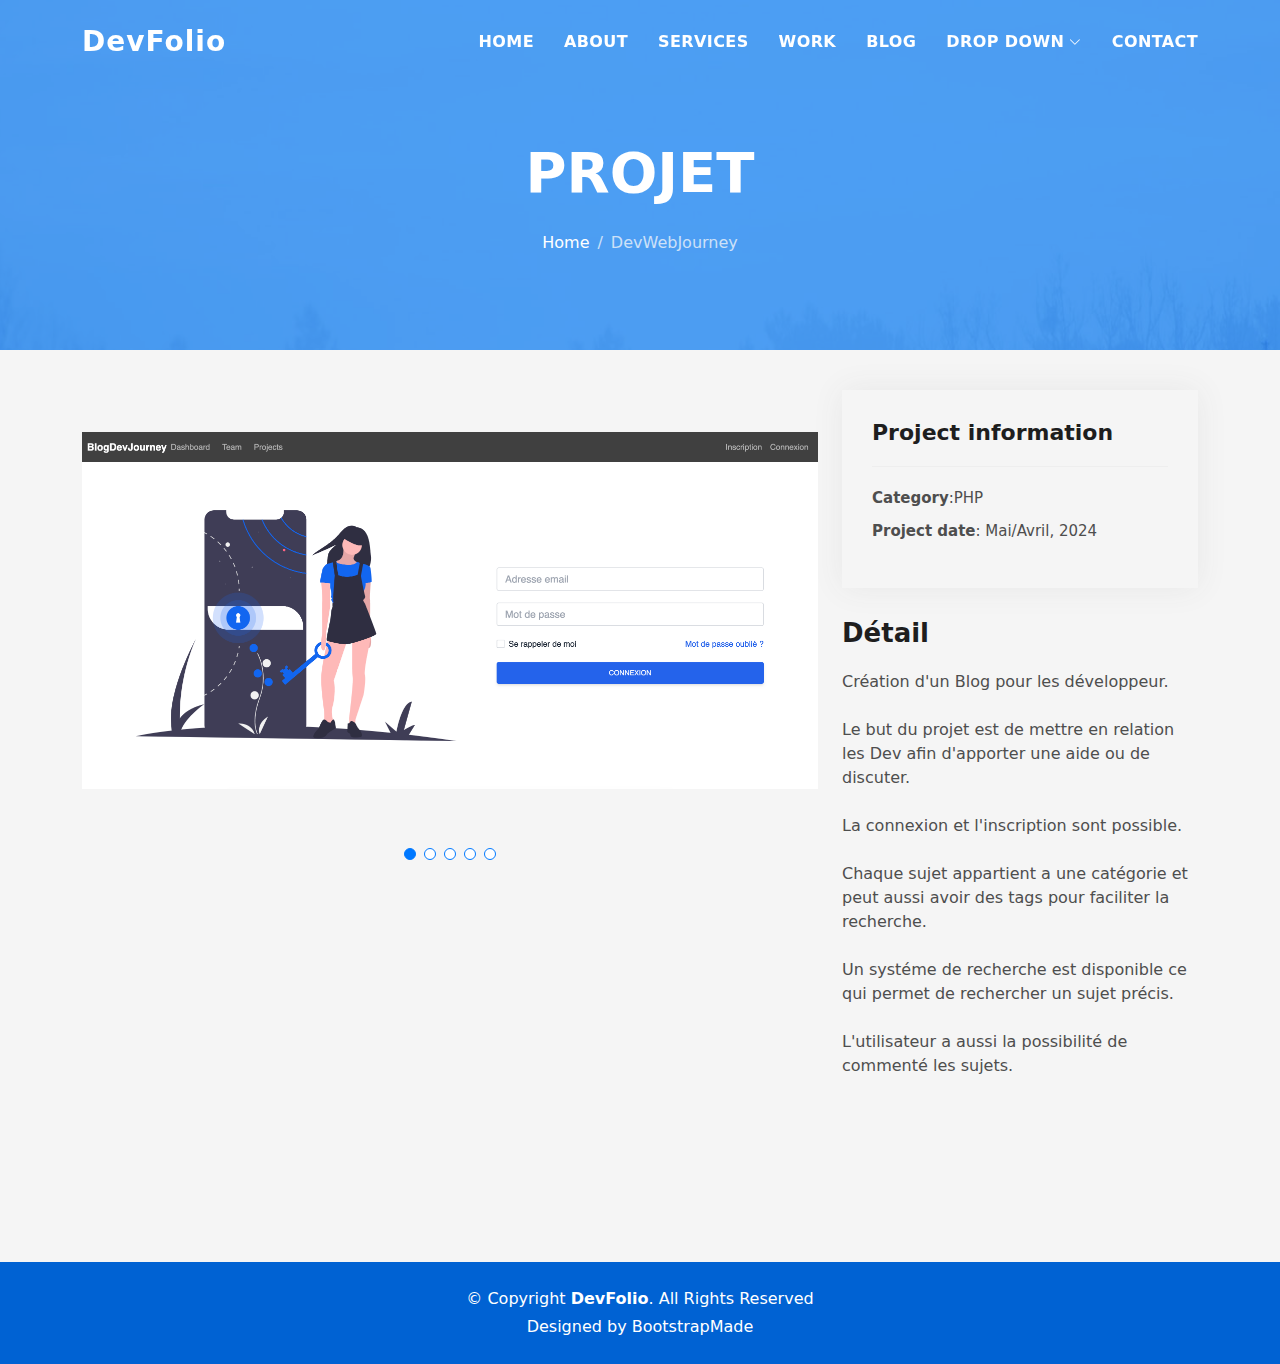
==== porfolio-Blogdevjourney.html @ 0d95d1b3 "PROJECT" ====
<!DOCTYPE html>
<html lang="en">

<head>
    <meta charset="utf-8">
    <meta content="width=device-width, initial-scale=1.0" name="viewport">

    <title>DevFolio Bootstrap Portfolio Template - Portfolio Details</title>
    <meta content="" name="description">
    <meta content="" name="keywords">

    <!-- Favicons -->
    <link href="assets/img/favicon.png" rel="icon">
    <link href="assets/img/apple-touch-icon.png" rel="apple-touch-icon">

    <!-- Vendor CSS Files -->
    <link href="assets/vendor/bootstrap/css/bootstrap.min.css" rel="stylesheet">
    <link href="assets/vendor/bootstrap-icons/bootstrap-icons.css" rel="stylesheet">
    <link href="assets/vendor/glightbox/css/glightbox.min.css" rel="stylesheet">
    <link href="assets/vendor/swiper/swiper-bundle.min.css" rel="stylesheet">

    <!-- Template Main CSS File -->
    <link href="assets/css/style.css" rel="stylesheet">

    <!-- =======================================================
    * Template Name: PortFolio-Alexandre
    * Template URL: https://bootstrapmade.com/devfolio-bootstrap-portfolio-html-template/
    * Updated: Mar 17 2024 with Bootstrap v5.3.3
    * Author: BootstrapMade.com
    * License: https://bootstrapmade.com/license/
    ======================================================== -->
</head>

<body>

<!-- ======= Header ======= -->
<header id="header" class="fixed-top">
    <div class="container d-flex align-items-center justify-content-between">

        <h1 class="logo"><a href="index.html">DevFolio</a></h1>
        <!-- Uncomment below if you prefer to use an image logo -->
        <!-- <a href="index.html" class="logo"><img src="assets/img/logo.png" alt="" class="img-fluid"></a>-->

        <nav id="navbar" class="navbar">
            <ul>
                <li><a class="nav-link scrollto " href="#hero">Home</a></li>
                <li><a class="nav-link scrollto" href="#about">About</a></li>
                <li><a class="nav-link scrollto" href="#services">Services</a></li>
                <li><a class="nav-link scrollto " href="#work">Work</a></li>
                <li><a class="nav-link scrollto " href="#blog">Blog</a></li>
                <li class="dropdown"><a href="#"><span>Drop Down</span> <i class="bi bi-chevron-down"></i></a>
                    <ul>
                        <li><a href="#">Drop Down 1</a></li>
                        <li class="dropdown"><a href="#"><span>Deep Drop Down</span> <i class="bi bi-chevron-right"></i></a>
                            <ul>
                                <li><a href="#">Deep Drop Down 1</a></li>
                                <li><a href="#">Deep Drop Down 2</a></li>
                                <li><a href="#">Deep Drop Down 3</a></li>
                                <li><a href="#">Deep Drop Down 4</a></li>
                                <li><a href="#">Deep Drop Down 5</a></li>
                            </ul>
                        </li>
                        <li><a href="#">Drop Down 2</a></li>
                        <li><a href="#">Drop Down 3</a></li>
                        <li><a href="#">Drop Down 4</a></li>
                    </ul>
                </li>
                <li><a class="nav-link scrollto" href="#contact">Contact</a></li>
            </ul>
            <i class="bi bi-list mobile-nav-toggle"></i>
        </nav><!-- .navbar -->

    </div>
</header><!-- End Header -->

<div class="hero hero-single route bg-image" style="background-image: url(assets/img/overlay-bg.jpg)">
    <div class="overlay-mf"></div>
    <div class="hero-content display-table">
        <div class="table-cell">
            <div class="container">
                <h2 class="hero-title mb-4">Projet</h2>
                <ol class="breadcrumb d-flex justify-content-center">
                    <li class="breadcrumb-item">
                        <a href="#">Home</a>
                    </li>
                    <li class="breadcrumb-item active">DevWebJourney</li>
                </ol>
            </div>
        </div>
    </div>
</div>

<main id="main">

    <!-- ======= Portfolio Details Section ======= -->
    <section id="portfolio-details" class="portfolio-details">
        <div class="container">

            <div class="row gy-4">

                <div class="col-lg-8">
                    <div class="portfolio-details-slider swiper">
                        <div class="swiper-wrapper align-items-center">

                            <div class="swiper-slide">
                                <img src="assets/img/pageconnexion.png" alt="">
                            </div>

                            <div class="swiper-slide">
                                <img src="assets/img/filtreblog.png" alt="">
                            </div>

                            <div class="swiper-slide">
                                <img src="assets/img/diagrammeblog.png" alt="">
                            </div>
                            <div class="swiper-slide">
                                <img src="assets/img/homeBlog.png" alt="">
                            </div>
                            <div class="swiper-slide">
                                <img src="assets/img/commentaireBlog.png" alt="">
                            </div>

                        </div>
                        <div class="swiper-pagination"></div>
                    </div>
                </div>

                <div class="col-lg-4">
                    <div class="portfolio-info">
                        <h3>Project information</h3>
                        <ul>
                            <li><strong>Category</strong>:PHP</li>
                            <li><strong>Project date</strong>: Mai/Avril, 2024</li>
                        </ul>
                    </div>
                    <div class="portfolio-description">
                        <h2>Détail</h2>
                        <p>
                            Création d'un Blog pour les développeur. <br>
                            <br>
                            Le but du projet est de mettre en relation les Dev afin d'apporter une aide ou de discuter. <br>
                            <br>
                            La connexion et l'inscription sont possible. <br> <br>
                            Chaque sujet appartient a une catégorie et peut aussi avoir des tags pour faciliter la recherche.
                            <br><br>
                            Un systéme de recherche est disponible ce qui permet de rechercher un sujet précis. <br><br>
                            L'utilisateur a aussi la possibilité de commenté les sujets. <br><br><br><br><br><br><br><br>
                    </div>
                </div>

            </div>

        </div>
    </section><!-- End Portfolio Details Section -->

</main><!-- End #main -->

<!-- ======= Footer ======= -->
<footer>
    <div class="container">
        <div class="row">
            <div class="col-sm-12">
                <div class="copyright-box">
                    <p class="copyright">&copy; Copyright <strong>DevFolio</strong>. All Rights Reserved</p>
                    <div class="credits">
                        <!--
                        All the links in the footer should remain intact.
                        You can delete the links only if you purchased the pro version.
                        Licensing information: https://bootstrapmade.com/license/
                        Purchase the pro version with working PHP/AJAX contact form: https://bootstrapmade.com/buy/?theme=DevFolio
                      -->
                        Designed by <a href="https://bootstrapmade.com/">BootstrapMade</a>
                    </div>
                </div>
            </div>
        </div>
    </div>
</footer><!-- End  Footer -->

<div id="preloader"></div>
<a href="#" class="back-to-top d-flex align-items-center justify-content-center"><i class="bi bi-arrow-up-short"></i></a>

<!-- Vendor JS Files -->
<script src="assets/vendor/purecounter/purecounter_vanilla.js"></script>
<script src="assets/vendor/bootstrap/js/bootstrap.bundle.min.js"></script>
<script src="assets/vendor/glightbox/js/glightbox.min.js"></script>
<script src="assets/vendor/swiper/swiper-bundle.min.js"></script>
<script src="assets/vendor/typed.js/typed.umd.js"></script>
<script src="assets/vendor/php-email-form/validate.js"></script>

<!-- Template Main JS File -->
<script src="assets/js/main.js"></script>

</body>

</html>
---- assets/css/style.css ----
/**
* Template Name: PortFolio-Alexandre
* Template URL: https://bootstrapmade.com/devfolio-bootstrap-portfolio-html-template/
* Updated: Mar 17 2024 with Bootstrap v5.3.3
* Author: BootstrapMade.com
* License: https://bootstrapmade.com/license/
*/

/*--------------------------------------------------------------
# General
--------------------------------------------------------------*/
body {
  background-color: #f5f5f5;
  color: #4e4e4e;
}

h1,
h2,
h3,
h4,
h5,
h6 {
  color: #1e1e1e;
}

a {
  color: #1e1e1e;
  text-decoration: none;
  transition: all 0.5s ease-in-out;
}

a:hover {
  color: #0078ff;
  text-decoration: none;
  transition: all 0.5s ease-in-out;
}

.p-r {
  position: relative;
}

.color-a {
  text-decoration: none;
  color: #0078ff;
}

.color-d {
  color: #f5f5f5;
}

.color-text-a {
  text-decoration: none;
  color: #4e4e4e;
}

.box-shadow,
.card-blog,
.work-box,
.service-box,
.paralax-mf {
  box-shadow: 0 13px 8px -10px rgba(0, 0, 0, 0.1);
}

.box-shadow-a,
.button:hover {
  text-decoration: none;
  box-shadow: 0 0 0 4px #cde1f8;
}

.display-5 {
  font-size: 2.5rem;
  font-weight: 300;
  line-height: 1.1;
}

.display-6 {
  font-size: 2rem;
  font-weight: 300;
  line-height: 1.1;
}

.avatar {
  width: 32px;
  height: 32px;
  margin-right: 4px;
  overflow: hidden;
}

.bg-image {
  background-repeat: no-repeat;
  background-attachment: fixed;
  background-size: cover;
  background-position: center center;
}

@media (max-width: 1024px) {
  .bg-image {
    background-attachment: scroll;
  }
}

.overlay-mf {
  background-color: #0078ff;
}

.overlay-mf {
  position: absolute;
  top: 0;
  left: 0px;
  padding: 0;
  height: 100%;
  width: 100%;
  opacity: 0.7;
}

.paralax-mf {
  position: relative;
  padding: 8rem 0;
}

.display-table {
  width: 100%;
  height: 100%;
  display: table;
}

.table-cell {
  display: table-cell;
  vertical-align: middle;
}

/*--/ Sections /--*/
.sect-4 {
  padding: 4rem 0;
}

.sect-pt4 {
  padding-top: 4rem;
}

.sect-mt4 {
  margin-top: 4rem;
}

/*--/ Title s /--*/
.title-s {
  font-weight: 600;
  color: #1e1e1e;
  font-size: 1.1rem;
}

/*--/ Title A /--*/
.title-box {
  margin-bottom: 4rem;
}

.title-a {
  text-decoration: none;
  font-size: 3rem;
  font-weight: bold;
  text-transform: uppercase;
}

.subtitle-a {
  text-decoration: none;
  color: #4e4e4e;
}

.line-mf {
  width: 40px;
  height: 5px;
  background-color: #0078ff;
  margin: 0 auto;
}

/*--/ Title Left /--*/
.title-box-2 {
  margin-bottom: 3rem;
}

.title-left {
  font-size: 2rem;
  position: relative;
}

.title-left:before {
  content: "";
  position: absolute;
  height: 3px;
  background-color: #0078ff;
  width: 100px;
  bottom: -12px;
}

/*------/ Box /------*/
.box-pl2 {
  padding-left: 2rem;
}

.box-shadow-full {
  padding: 3rem 1.25rem;
  position: relative;
  background-color: #fff;
  margin-bottom: 3rem;
  z-index: 2;
  box-shadow: 0 1px 1px 0 rgba(0, 0, 0, 0.06), 0 2px 5px 0 rgba(0, 0, 0, 0.2);
}

@media (min-width: 768px) {
  .box-shadow-full {
    padding: 3rem;
  }
}

/*------/ Socials /------*/
.socials {
  padding: 1.5rem 0;
}

.socials ul li {
  display: inline-block;
}

.socials .ico-circle {
  height: 40px;
  width: 40px;
  font-size: 1.2rem;
  border-radius: 50%;
  line-height: 1.6;
  margin: 0 15px 0 0;
  box-shadow: 0 0 0 3px #0078ff;
  transition: all 500ms ease;
}

.socials .ico-circle:hover {
  background-color: #0078ff;
  color: #fff;
  box-shadow: 0 0 0 3px #cde1f8;
  transition: all 500ms ease;
}

/*------/ Ul resect /------*/
.ul-resect,
.widget-tags ul,
.widget-sidebar .list-sidebar,
.box-comments .list-comments,
.blog-wrapper .post-meta ul,
.list-ico,
.socials ul {
  list-style: none;
  padding-left: 0;
  margin-bottom: 0;
}

.list-ico {
  line-height: 2;
}

.list-ico span {
  color: #0078ff;
  margin-right: 10px;
}

/*------/ Ico Circle /------*/
.ico-circle {
  height: 100px;
  width: 100px;
  font-size: 2rem;
  border-radius: 50%;
  line-height: 1.55;
  margin: 0 auto;
  text-align: center;
  box-shadow: 0 0 0 10px #0078ff;
  display: block;
}

/*------/ Owl Carousel /------*/
.owl-theme .owl-dots {
  text-align: center;
  margin-top: 18px;
}

.owl-theme .owl-dots .owl-dot {
  display: inline-block;
}

.owl-theme .owl-dots .owl-dot span {
  width: 18px;
  height: 7px;
  margin: 5px 5px;
  background: #cde1f8;
  border: 0px solid #cde1f8;
  display: block;
  transition: all 0.6s ease-in-out;
  cursor: pointer;
}

.owl-theme .owl-dots .owl-dot:hover span {
  background-color: #cde1f8;
}

.owl-theme .owl-dots .owl-dot.active span {
  background-color: #1B1B1B;
  width: 25px;
}

/*--/ Scrolltop s /--*/
.scrolltop-mf {
  position: relative;
  display: none;
}

.scrolltop-mf span {
  z-index: 999;
  position: fixed;
  width: 42px;
  height: 42px;
  background-color: #0078ff;
  opacity: 0.7;
  font-size: 1.6rem;
  line-height: 1.5;
  text-align: center;
  color: #fff;
  top: auto;
  left: auto;
  right: 30px;
  bottom: 50px;
  cursor: pointer;
  border-radius: 50%;
}

/*--------------------------------------------------------------
# Back to top button
--------------------------------------------------------------*/
.back-to-top {
  position: fixed;
  visibility: hidden;
  opacity: 0;
  right: 15px;
  bottom: 15px;
  z-index: 996;
  background: #0078ff;
  width: 40px;
  height: 40px;
  border-radius: 50px;
  transition: all 0.4s;
}

.back-to-top i {
  font-size: 28px;
  color: #fff;
  line-height: 0;
}

.back-to-top:hover {
  background: #298eff;
  color: #fff;
}

.back-to-top.active {
  visibility: visible;
  opacity: 1;
}

/*------/ Prelaoder /------*/
#preloader {
  position: fixed;
  top: 0;
  left: 0;
  right: 0;
  bottom: 0;
  z-index: 9999;
  overflow: hidden;
  background: #fff;
}

#preloader:before {
  content: "";
  position: fixed;
  top: calc(50% - 30px);
  left: calc(50% - 30px);
  border: 6px solid #f2f2f2;
  border-top: 6px solid #0078ff;
  border-radius: 50%;
  width: 60px;
  height: 60px;
  animation: animate-preloader 1s linear infinite;
}

@keyframes animate-preloader {
  0% {
    transform: rotate(0deg);
  }

  100% {
    transform: rotate(360deg);
  }
}

/*------/ Button /------*/
.button {
  display: inline-block;
  padding: 0.3rem 0.6rem;
  text-align: center;
  vertical-align: middle;
  -webkit-user-select: none;
  -moz-user-select: none;
  user-select: none;
  font-size: 1rem;
  border-radius: 0.3rem;
  border: 1px solid transparent;
  transition: all 500ms ease;
  cursor: pointer;
}

.button:focus {
  outline: 0;
}

.button:hover {
  background-color: #0062d3;
  color: #fff;
  transition: all 500ms ease;
}

.button-a {
  text-decoration: none;
  background-color: #0078ff;
  color: #fff;
  border-color: #cde1f8;
}

.button-big {
  padding: 0.9rem 2.3rem;
  font-size: 1.2rem;
}

.button-rouded {
  border-radius: 5rem;
}

.btn-lg {
  padding: 0.5rem 1rem;
  font-size: 1.25rem;
  line-height: 1.5;
  border-radius: 0.3rem;
}

/*--------------------------------------------------------------
# Header
--------------------------------------------------------------*/
#header {
  transition: all 0.5s;
  z-index: 997;
  padding: 20px 0;
}

#header .logo {
  font-size: 28px;
  margin: 0;
  padding: 0;
  font-weight: 600;
  letter-spacing: 1px;
}

#header .logo a {
  color: #fff;
}

#header .logo img {
  max-height: 40px;
}

#header.header-scrolled {
  background: rgba(0, 0, 0, 0.9);
  padding: 12px 0;
}

/*--------------------------------------------------------------
# Navigation Menu
--------------------------------------------------------------*/
/**
* Desktop Navigation 
*/
.navbar {
  padding: 0;
}

.navbar ul {
  margin: 0;
  padding: 0;
  display: flex;
  list-style: none;
  align-items: center;
}

.navbar li {
  position: relative;
}

.navbar>ul>li {
  white-space: nowrap;
  padding: 10px 0 10px 30px;
}

.navbar a,
.navbar a:focus {
  display: flex;
  align-items: center;
  justify-content: space-between;
  color: #fff;
  font-size: 16px;
  font-weight: 600;
  padding: 0;
  white-space: nowrap;
  transition: 0.3s;
  letter-spacing: 0.4px;
  position: relative;
  text-transform: uppercase;
}

.navbar a i,
.navbar a:focus i {
  font-size: 12px;
  line-height: 0;
  margin-left: 5px;
}

.navbar>ul>li>a:before {
  content: "";
  position: absolute;
  width: 100%;
  height: 2px;
  bottom: -6px;
  left: 0;
  width: 0;
  background-color: #fff;
  visibility: hidden;
  transition: all 0.3s ease-in-out 0s;
}

.navbar a:hover:before,
.navbar li:hover>a:before,
.navbar .active:before {
  visibility: visible;
  width: 80%;
}

.navbar a:hover,
.navbar .active,
.navbar .active:focus,
.navbar li:hover>a {
  color: #fff;
}

.navbar .dropdown ul {
  display: block;
  position: absolute;
  left: 30px;
  top: calc(100% + 30px);
  margin: 0;
  padding: 10px 0;
  z-index: 99;
  opacity: 0;
  visibility: hidden;
  background: #fff;
  box-shadow: 0px 0px 30px rgba(127, 137, 161, 0.25);
  transition: 0.3s;
}

.navbar .dropdown ul li {
  min-width: 200px;
}

.navbar .dropdown ul a {
  padding: 10px 20px;
  font-size: 14px;
  text-transform: none;
  color: #4e4e4e;
}

.navbar .dropdown ul a i {
  font-size: 12px;
}

.navbar .dropdown ul a:hover,
.navbar .dropdown ul .active:hover,
.navbar .dropdown ul li:hover>a {
  color: #0078ff;
}

.navbar .dropdown:hover>ul {
  opacity: 1;
  top: 100%;
  visibility: visible;
}

.navbar .dropdown .dropdown ul {
  top: 0;
  left: calc(100% - 30px);
  visibility: hidden;
}

.navbar .dropdown .dropdown:hover>ul {
  opacity: 1;
  top: 0;
  left: 100%;
  visibility: visible;
}

@media (max-width: 1366px) {
  .navbar .dropdown .dropdown ul {
    left: -90%;
  }

  .navbar .dropdown .dropdown:hover>ul {
    left: -100%;
  }
}

/**
* Mobile Navigation 
*/
.mobile-nav-toggle {
  color: #fff;
  font-size: 28px;
  cursor: pointer;
  display: none;
  line-height: 0;
  transition: 0.5s;
}

@media (max-width: 991px) {
  .mobile-nav-toggle {
    display: block;
  }

  .navbar ul {
    display: none;
  }
}

.navbar-mobile {
  position: fixed;
  overflow: hidden;
  top: 0;
  right: 0;
  left: 0;
  bottom: 0;
  background: rgba(78, 78, 78, 0.9);
  transition: 0.3s;
  z-index: 999;
}

.navbar-mobile .mobile-nav-toggle {
  position: absolute;
  top: 15px;
  right: 15px;
}

.navbar-mobile ul {
  display: block;
  position: absolute;
  top: 55px;
  right: 15px;
  bottom: 15px;
  left: 15px;
  padding: 10px 0;
  background-color: #fff;
  overflow-y: auto;
  transition: 0.3s;
}

.navbar-mobile>ul>li {
  padding: 0;
}

.navbar-mobile a:hover:before,
.navbar-mobile li:hover>a:before,
.navbar-mobile .active:before {
  visibility: hidden;
}

.navbar-mobile a,
.navbar-mobile a:focus {
  padding: 10px 20px;
  font-size: 15px;
  color: #4e4e4e;
}

.navbar-mobile a:hover,
.navbar-mobile .active,
.navbar-mobile li:hover>a {
  color: #0078ff;
}

.navbar-mobile .getstarted,
.navbar-mobile .getstarted:focus {
  margin: 15px;
}

.navbar-mobile .dropdown ul {
  position: static;
  display: none;
  margin: 10px 20px;
  padding: 10px 0;
  z-index: 99;
  opacity: 1;
  visibility: visible;
  background: #fff;
  box-shadow: 0px 0px 30px rgba(127, 137, 161, 0.25);
}

.navbar-mobile .dropdown ul li {
  min-width: 200px;
}

.navbar-mobile .dropdown ul a {
  padding: 10px 20px;
}

.navbar-mobile .dropdown ul a i {
  font-size: 12px;
}

.navbar-mobile .dropdown ul a:hover,
.navbar-mobile .dropdown ul .active:hover,
.navbar-mobile .dropdown ul li:hover>a {
  color: #0078ff;
}

.navbar-mobile .dropdown>.dropdown-active {
  display: block;
}

/*--------------------------------------------------------------
# Hero Section
--------------------------------------------------------------*/
.hero {
  height: 100vh;
  position: relative;
  color: #fff;
}

.hero .hero-content {
  text-align: center;
  position: absolute;
}

.hero .overlay-itro {
  background-color: rgba(0, 0, 0, 0.6);
  position: absolute;
  top: 0;
  left: 0px;
  padding: 0;
  height: 100%;
  width: 100%;
  opacity: 0.9;
}

.hero .hero-title {
  color: #fff;
  font-weight: 600;
  font-size: 3rem;
}

@media (min-width: 768px) {
  .hero .hero-title {
    font-size: 4.5rem;
  }
}

.hero .hero-subtitle {
  font-size: 1.5rem;
  font-weight: 600;
}

@media (min-width: 768px) {
  .hero .hero-subtitle {
    font-size: 2.5rem;
  }
}

.hero .text-slider-items {
  display: none;
}

.hero-single {
  height: 350px;
}

.hero-single .hero-content {
  margin-top: 30px;
}

.hero-single .hero-title {
  text-transform: uppercase;
  font-size: 3rem;
}

@media (min-width: 768px) {
  .hero-single .hero-title {
    font-size: 3.5rem;
  }
}

.hero-single .breadcrumb {
  background-color: transparent;
  color: #0078ff;
}

.hero-single .breadcrumb .breadcrumb-item:before {
  color: #cde1f8;
}

.hero-single .breadcrumb .breadcrumb-item.active {
  color: #cde1f8;
}

.hero-single .breadcrumb a {
  color: #fff;
}

/*--------------------------------------------------------------
# About
--------------------------------------------------------------*/
.about-mf .box-shadow-full {
  padding-top: 4rem;
  padding-bottom: 4rem;
}

.about-mf .about-img {
  margin-bottom: 2rem;
}

.about-mf .about-img img {
  margin-left: 10px;
}

@media (min-width: 767px) {
  .about-mf .box-pl2 {
    margin-top: 3rem;
    padding-left: 0rem;
  }
}

.skill-mf span {
  color: #4e4e4e;
}

.skill-mf .progress {
  background-color: #cde1f8;
  margin: 0.5rem 0 1.2rem 0;
  border-radius: 0;
  height: 0.7rem;
}

.skill-mf .progress .progress-bar {
  height: 0.7rem;
  background-color: #0078ff;
}

/*--------------------------------------------------------------
# Services
--------------------------------------------------------------*/
.service-box {
  background-color: #fff;
  padding: 2.5rem 1.3rem;
  border-radius: 1rem;
  margin-bottom: 3rem;
  text-align: center;
}

.service-box:hover .ico-circle {
  transition: all 500ms ease;
  color: #fff;
  background-color: #0078ff;
  box-shadow: 0 0 0 10px #cde1f8;
}

.service-box .service-ico {
  margin-bottom: 1rem;
  color: #1e1e1e;
}

.service-box .ico-circle {
  transition: all 500ms ease;
  display: inline-flex;
  align-items: center;
  justify-content: center;
}

.service-box .ico-circle i {
  line-height: 0;
  font-size: 40px;
}

.service-box .s-title {
  font-size: 1.4rem;
  text-transform: uppercase;
  text-align: center;
  padding: 0.4rem 0;
}

.service-box .s-description {
  color: #4e4e4e;
}

/*--------------------------------------------------------------
# Counter
--------------------------------------------------------------*/
.counter-box {
  color: #fff;
  text-align: center;
}

@media (min-width: 577px) {
  .counter-box {
    margin-bottom: 1.8rem;
  }
}

.counter-ico {
  margin-bottom: 1rem;
}

.counter-ico .ico-circle {
  height: 60px;
  width: 60px;
  line-height: 1.5;
  box-shadow: 0 0 0 10px #cde1f8;
}

.counter-num .counter {
  font-size: 2rem;
  margin-bottom: 0;
}

/*--------------------------------------------------------------
# Portfolio
--------------------------------------------------------------*/
.work-box {
  margin-bottom: 3rem;
  -webkit-backface-visibility: hidden;
  backface-visibility: hidden;
  background-color: #fff;
}

.work-box:hover img {
  transform: scale(1.3);
}

.work-img {
  display: block;
  overflow: hidden;
}

.work-img img {
  transition: all 1s;
}

.work-content {
  padding: 2rem 3% 1rem 4%;
}

.work-content .w-more {
  color: #4e4e4e;
  font-size: 0.8rem;
}

.work-content .w-more .w-ctegory {
  color: #0078ff;
}

.work-content .w-like {
  font-size: 2.5rem;
  color: #0078ff;
  float: right;
}

.work-content .w-like a {
  color: #0078ff;
}

.work-content .w-like .num-like {
  font-size: 0.7rem;
}

.w-title {
  font-size: 1.2rem;
}

/*--------------------------------------------------------------
# Portfolio Details
--------------------------------------------------------------*/
.portfolio-details {
  padding-top: 40px;
}

.portfolio-details .portfolio-details-slider img {
  width: 100%;
}

.portfolio-details .portfolio-details-slider .swiper-pagination {
  margin-top: 20px;
  position: relative;
}

.portfolio-details .portfolio-details-slider .swiper-pagination .swiper-pagination-bullet {
  width: 12px;
  height: 12px;
  background-color: #fff;
  opacity: 1;
  border: 1px solid #0078ff;
}

.portfolio-details .portfolio-details-slider .swiper-pagination .swiper-pagination-bullet-active {
  background-color: #0078ff;
}

.portfolio-details .portfolio-info {
  padding: 30px;
  box-shadow: 0px 0 30px rgba(78, 78, 78, 0.08);
}

.portfolio-details .portfolio-info h3 {
  font-size: 22px;
  font-weight: 700;
  margin-bottom: 20px;
  padding-bottom: 20px;
  border-bottom: 1px solid #eee;
}

.portfolio-details .portfolio-info ul {
  list-style: none;
  padding: 0;
  font-size: 15px;
}

.portfolio-details .portfolio-info ul li+li {
  margin-top: 10px;
}

.portfolio-details .portfolio-description {
  padding-top: 30px;
}

.portfolio-details .portfolio-description h2 {
  font-size: 26px;
  font-weight: 700;
  margin-bottom: 20px;
}

.portfolio-details .portfolio-description p {
  padding: 0;
}

/*--------------------------------------------------------------
# Testimonials
--------------------------------------------------------------*/
.testimonial-box {
  color: #fff;
  text-align: center;
}

.testimonial-box .author-test {
  margin-top: 1rem;
}

.testimonial-box .author-test img {
  margin: 0 auto;
}

.testimonial-box .author {
  color: #fff;
  text-transform: uppercase;
  font-weight: 600;
  margin: 1rem 0;
  display: block;
  font-size: 1.4rem;
}

.testimonial-box .comit {
  font-size: 2rem;
  color: #0078ff;
  background-color: #fff;
  width: 52px;
  height: 52px;
  display: block;
  margin: 0 auto;
  border-radius: 50%;
  line-height: 1.6;
}

@media (min-width: 768px) {
  .testimonial-box .description {
    padding: 0 5rem;
  }
}

@media (min-width: 992px) {
  .testimonial-box .description {
    padding: 0 8rem;
  }
}

@media (min-width: 1200px) {
  .testimonial-box .description {
    padding: 0 13rem;
  }
}

.swiper-pagination {
  margin-top: 20px;
  position: relative;
}

.swiper-pagination .swiper-pagination-bullet {
  width: 12px;
  height: 12px;
  background-color: rgba(255, 255, 255, 0.4);
  opacity: 1;
}

.swiper-pagination .swiper-pagination-bullet-active {
  background-color: #fff;
}

/*--------------------------------------------------------------
# Contact
--------------------------------------------------------------*/
.footer-paralax {
  padding: 4rem 0 0 0;
}

.contact-mf {
  margin-top: 4rem;
}

@media (min-width: 767px) {
  .contact-mf .box-pl2 {
    margin-top: 3rem;
    padding-left: 0rem;
  }
}

.php-email-form .error-message {
  display: none;
  color: #fff;
  background: #ed3c0d;
  text-align: center;
  padding: 15px;
  font-weight: 600;
}

.php-email-form .sent-message {
  display: none;
  color: #fff;
  background: #18d26e;
  text-align: center;
  padding: 15px;
  font-weight: 600;
}

.php-email-form .loading {
  display: none;
  background: #fff;
  text-align: center;
  padding: 15px;
}

.php-email-form .loading:before {
  content: "";
  display: inline-block;
  border-radius: 50%;
  width: 24px;
  height: 24px;
  margin: 0 10px -6px 0;
  border: 3px solid #18d26e;
  border-top-color: #eee;
  animation: animate-loading 1s linear infinite;
}

.php-email-form input,
.php-email-form textarea {
  border-radius: 0;
  box-shadow: none;
  font-size: 14px;
}

.php-email-form input:focus,
.php-email-form textarea:focus {
  border-color: #0078ff;
}

.php-email-form input {
  padding: 10px 15px;
}

.php-email-form textarea {
  padding: 12px 15px;
  margin-bottom: 0;
}

.php-email-form button[type=submit] {
  background: #0078ff;
  border: 0;
  padding: 10px 24px;
  color: #fff;
  transition: 0.4s;
}

.php-email-form button[type=submit]:hover {
  background: #3393ff;
}

@keyframes animate-loading {
  0% {
    transform: rotate(0deg);
  }

  100% {
    transform: rotate(360deg);
  }
}

/*--------------------------------------------------------------
# Blog
--------------------------------------------------------------*/
@media (min-width: 767px) {
  .card-blog {
    margin-bottom: 3rem;
  }
}

.card-blog .card-body {
  position: relative;
}

.card-blog .card-category-box {
  position: absolute;
  text-align: center;
  top: -16px;
  left: 15px;
  right: 15px;
  line-height: 25px;
  overflow: hidden;
}

.card-blog .card-category {
  display: inline-block;
  color: #fff;
  padding: 0 15px 5px;
  overflow: hidden;
  background-color: #0078ff;
  border-radius: 4px;
}

.card-blog .card-category .category {
  color: #fff;
  display: inline-block;
  text-transform: uppercase;
  font-size: 0.7rem;
  letter-spacing: 0.1px;
  margin-bottom: 0;
}

.card-blog .card-title {
  font-size: 1.3rem;
  margin-top: 0.6rem;
}

.card-blog .card-description {
  color: #4e4e4e;
}

.card-blog .post-author {
  display: inline-block;
}

.card-blog .post-date {
  color: #4e4e4e;
  display: inline-block;
  float: right;
}

/*--------------------------------------------------------------
# Blog Single
--------------------------------------------------------------*/
.post-box,
.form-comments,
.box-comments,
.widget-sidebar {
  padding: 2rem;
  background-color: #fff;
  margin-bottom: 3rem;
}

@media (min-width: 768px) {

  .post-box,
  .form-comments,
  .box-comments,
  .widget-sidebar {
    padding: 3rem;
  }
}

.blog-wrapper .article-title {
  font-size: 1.5rem;
}

@media (min-width: 768px) {
  .blog-wrapper .article-title {
    font-size: 1.9rem;
  }
}

.blog-wrapper .post-meta {
  margin: 1rem 0;
}

.blog-wrapper .post-meta ul {
  border-left: 4px solid #0078ff;
  margin-top: 1rem;
}

.blog-wrapper .post-meta ul li {
  display: inline-block;
  margin-left: 15px;
}

.blog-wrapper .post-meta ul a {
  color: #0078ff;
}

.blog-wrapper .post-meta ul span {
  color: #1e1e1e;
}

.blog-wrapper .blockquote {
  border-left: 4px solid #0078ff;
  padding: 18px;
  font-style: italic;
}

/*------/ Comments /------*/
.box-comments .list-comments li {
  padding-bottom: 40px;
}

.box-comments .list-comments .comment-avatar {
  display: table-cell;
  vertical-align: top;
}

.box-comments .list-comments .comment-avatar img {
  width: 80px;
  height: 80px;
}

.box-comments .list-comments .comment-author {
  font-size: 1.3rem;
}

@media (min-width: 768px) {
  .box-comments .list-comments .comment-author {
    font-size: 1.5rem;
  }
}

.box-comments .list-comments .comment-details {
  display: table-cell;
  vertical-align: top;
  padding-left: 25px;
}

.box-comments .list-comments a {
  color: #0078ff;
}

.box-comments .list-comments span {
  color: #1e1e1e;
  font-style: italic;
}

.box-comments .comment-children {
  margin-left: 40px;
}

/*------/ Sidebar /------*/
.widget-sidebar .sidebar-title {
  font-size: 1.6rem;
  font-weight: 600;
  border-left: 5px solid #0078ff;
  padding-left: 15px;
  text-transform: uppercase;
  margin-bottom: 1.5rem;
}

.widget-sidebar .list-sidebar li {
  position: relative;
  padding: 6px 0 6px 24px;
}

.widget-sidebar .list-sidebar li:before {
  position: absolute;
  content: "";
  width: 10px;
  height: 1px;
  left: 0;
  background-color: #0078ff;
  top: 20px;
}

.sidebar-search input {
  background-color: #fff;
  border-radius: 0;
  transition: all 0.5s ease-in-out;
}

.sidebar-search .btn-search {
  background-color: #0078ff;
  border-color: #0078ff;
  border-radius: 0;
  padding-left: 20px;
  padding-right: 20px;
}

.widget-tags ul li {
  display: inline-block;
  background-color: #0078ff;
  padding: 0.2rem 0.6rem;
  margin-bottom: 0.5rem;
  border-radius: 15px;
}

.widget-tags ul li a {
  color: #fff;
}

/*--------------------------------------------------------------
# Footer
--------------------------------------------------------------*/
footer {
  text-align: center;
  color: #fff;
  padding: 25px 0;
  background: #0062d3;
}

footer .copyright {
  margin-bottom: 0.3rem;
}

footer .credits {
  margin-bottom: 0;
}

footer .credits a {
  color: #fff;
}
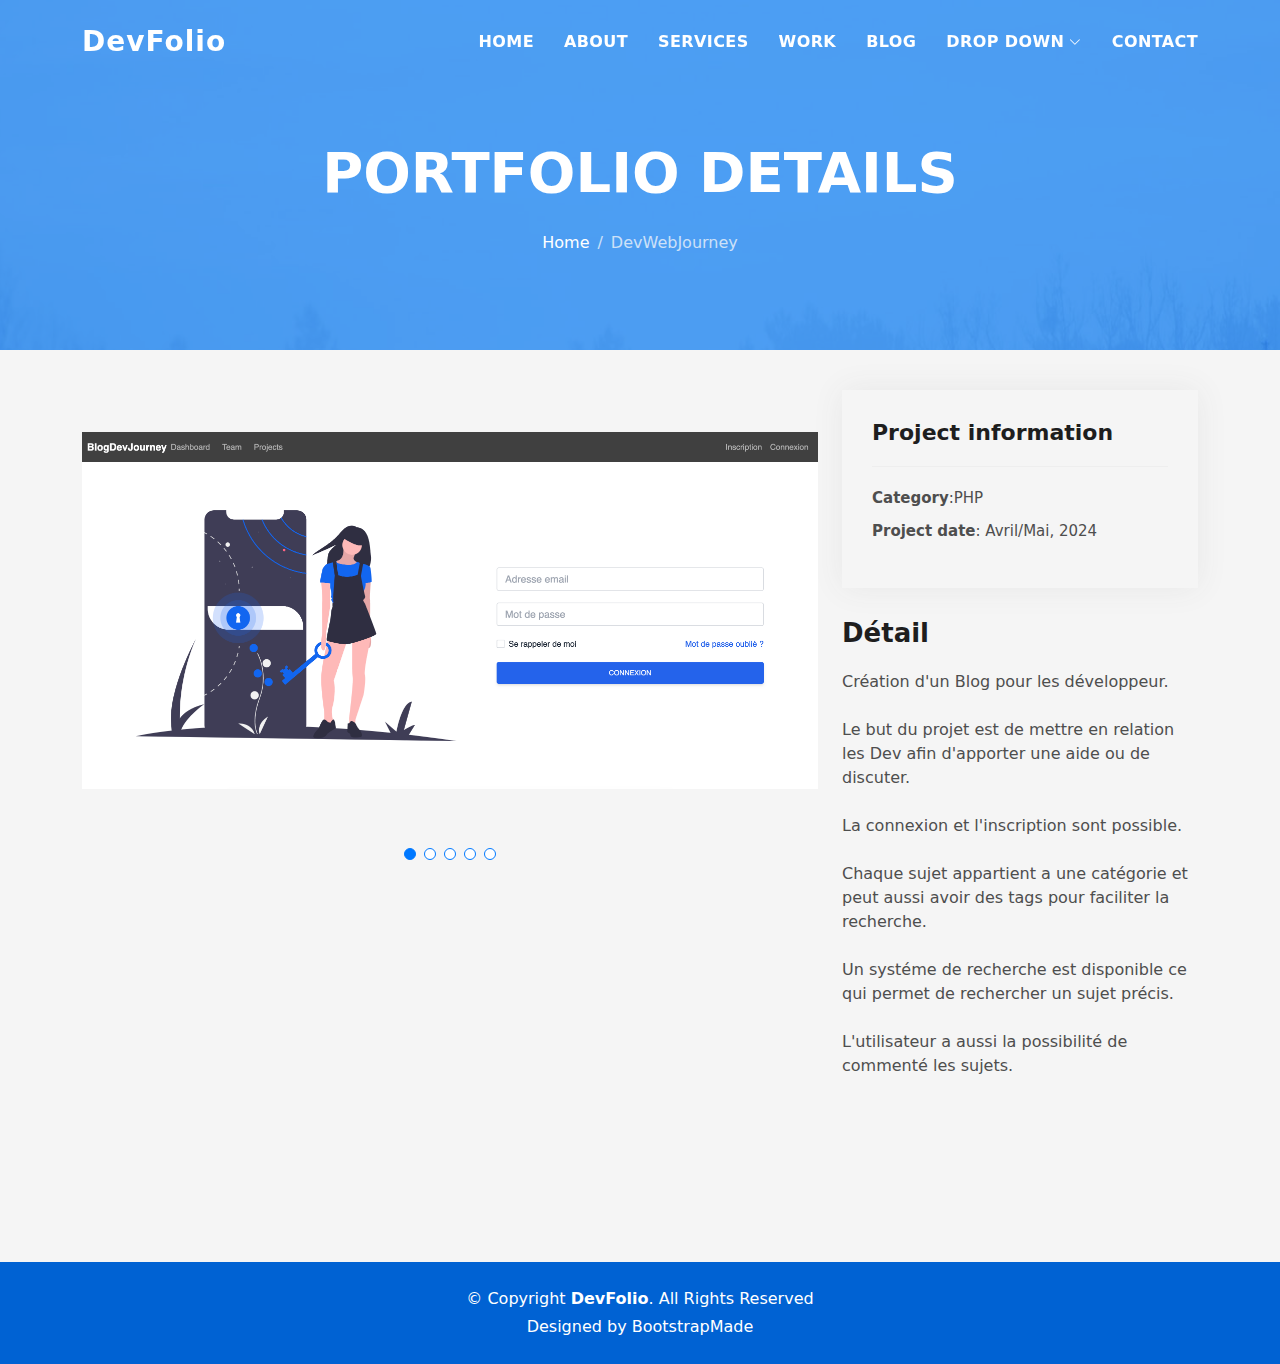
==== commit f87371d8: "++" ====
--- a/porfolio-Blogdevjourney.html
+++ b/porfolio-Blogdevjourney.html
@@ -78,7 +78,7 @@
     <div class="hero-content display-table">
         <div class="table-cell">
             <div class="container">
-                <h2 class="hero-title mb-4">Projet</h2>
+                <h2 class="hero-title mb-4">Portfolio details</h2>
                 <ol class="breadcrumb d-flex justify-content-center">
                     <li class="breadcrumb-item">
                         <a href="#">Home</a>
@@ -130,7 +130,7 @@
                         <h3>Project information</h3>
                         <ul>
                             <li><strong>Category</strong>:PHP</li>
-                            <li><strong>Project date</strong>: Mai/Avril, 2024</li>
+                            <li><strong>Project date</strong>: Avril/Mai, 2024</li>
                         </ul>
                     </div>
                     <div class="portfolio-description">
